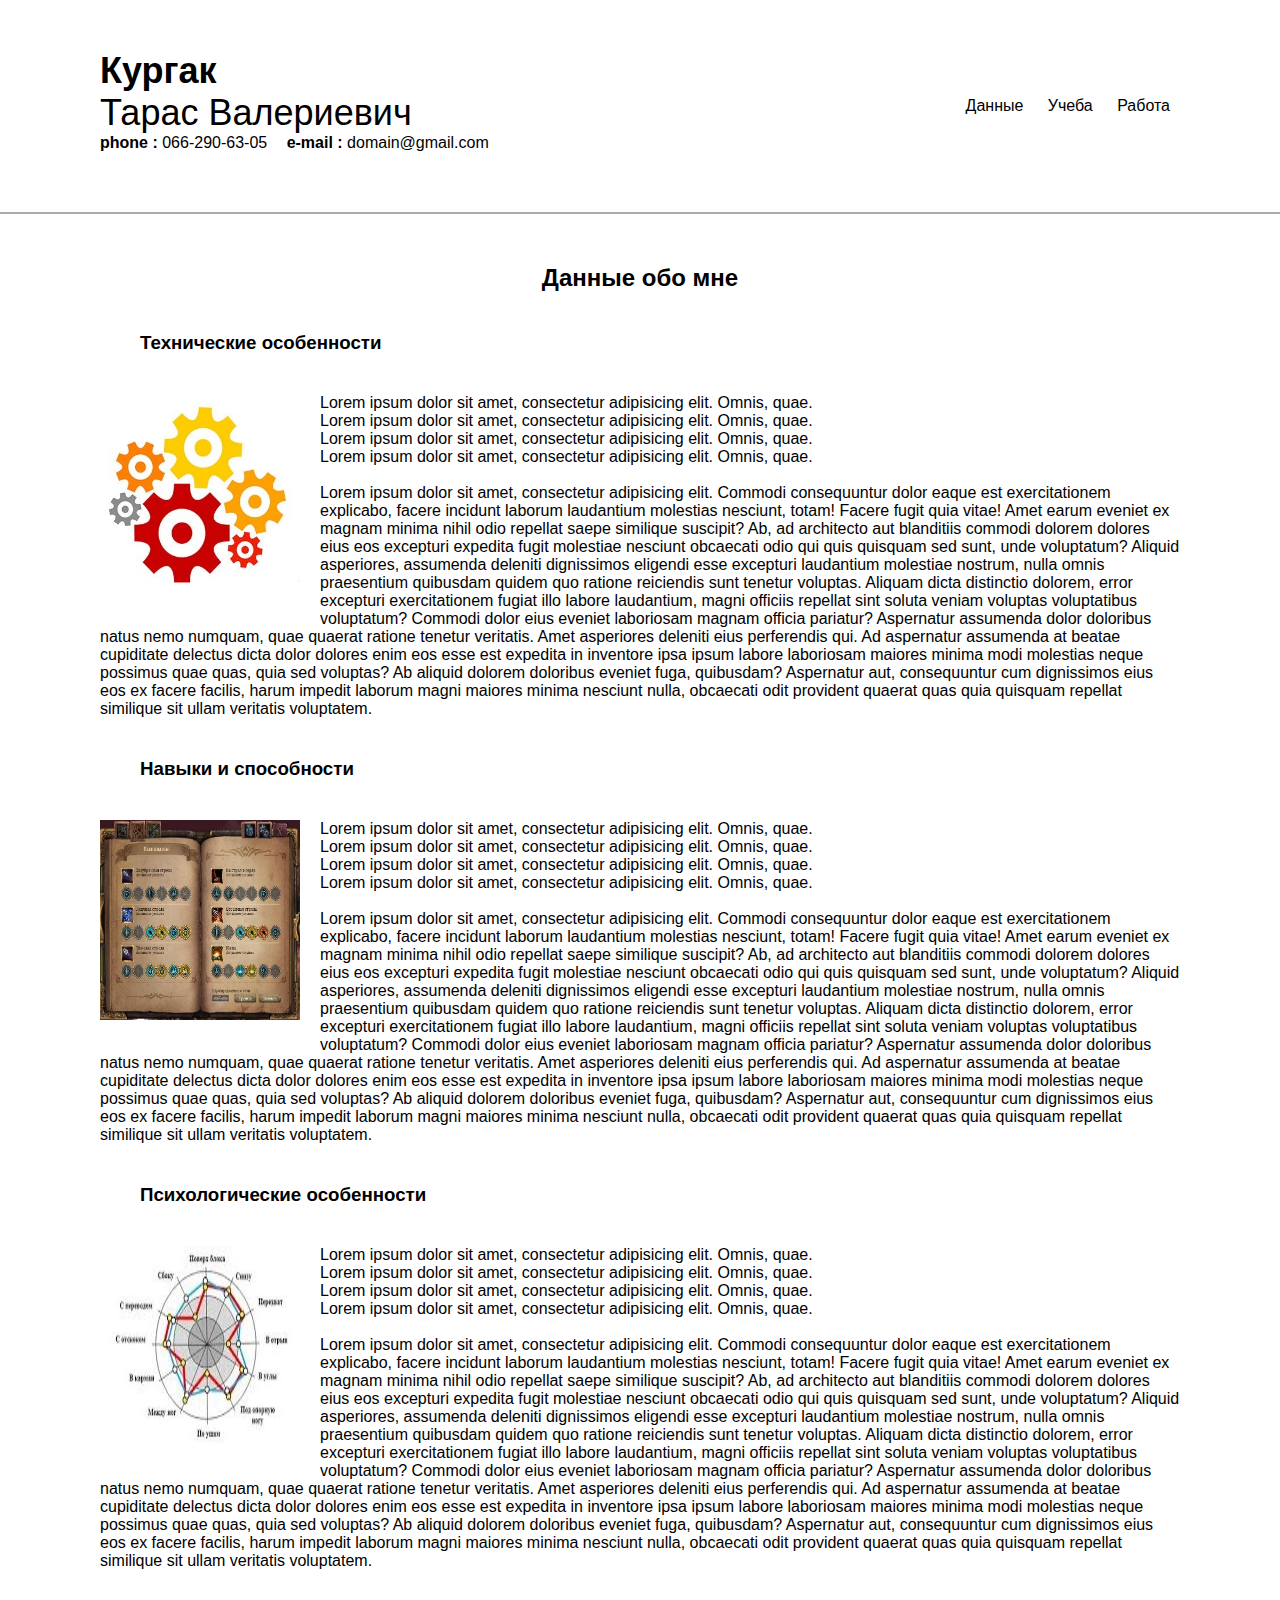
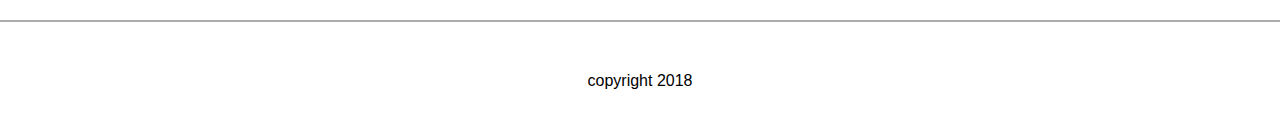
==== index.html @ c211f49a "Add files via upload" ====
<!DOCTYPE html>
<html lang="en">
<head>
    <meta charset="UTF-8">
    <title>Данные</title>
    <link rel="stylesheet" href="css/style.css" type="text/css">
</head>
<body>
    <header class="header">
    <div class="wrapper">
        <div class="headerBlock">
            <div class="logo">
                <h1>Кургак <span>Тарас Валериевич</span></h1>
                <div class="info">
                    <p>phone : <span>066-290-63-05</span></p>
                    <p>e-mail : <span>domain@gmail.com</span></p>
                </div>
            </div>
            <div class="menu">
                <ul>
                    <li><a href="#">Данные</a></li>
                    <li><a href="#">Учеба</a></li>
                    <li><a href="#">Работа</a></li>
                </ul>
            </div>
        </div>
    </div>
</header>
    <main class="main">
    <div class="wrapper">
        <h2>Данные обо мне</h2>
        <div class="technical">
            <h3>Технические особенности</h3>
            <img src="img/photo1.jpg">
            <p>Lorem ipsum dolor sit amet, consectetur adipisicing elit. Omnis, quae.</p>
            <p>Lorem ipsum dolor sit amet, consectetur adipisicing elit. Omnis, quae.</p>
            <p>Lorem ipsum dolor sit amet, consectetur adipisicing elit. Omnis, quae.</p>
            <p>Lorem ipsum dolor sit amet, consectetur adipisicing elit. Omnis, quae.</p>
            <br>
            <p>Lorem ipsum dolor sit amet, consectetur adipisicing elit. Commodi consequuntur dolor eaque est exercitationem explicabo, facere incidunt laborum laudantium molestias nesciunt, totam! Facere fugit quia vitae! Amet earum eveniet ex magnam minima nihil odio repellat saepe similique suscipit? Ab, ad architecto aut blanditiis commodi dolorem dolores eius eos excepturi expedita fugit molestiae nesciunt obcaecati odio qui quis quisquam sed sunt, unde voluptatum? Aliquid asperiores, assumenda deleniti dignissimos eligendi esse excepturi laudantium molestiae nostrum, nulla omnis praesentium quibusdam quidem quo ratione reiciendis sunt tenetur voluptas. Aliquam dicta distinctio dolorem, error excepturi exercitationem fugiat illo labore laudantium, magni officiis repellat sint soluta veniam voluptas voluptatibus voluptatum? Commodi dolor eius eveniet laboriosam magnam officia pariatur? Aspernatur assumenda dolor doloribus natus nemo numquam, quae quaerat ratione tenetur veritatis. Amet asperiores deleniti eius perferendis qui. Ad aspernatur assumenda at beatae cupiditate delectus dicta dolor dolores enim eos esse est expedita in inventore ipsa ipsum labore laboriosam maiores minima modi molestias neque possimus quae quas, quia sed voluptas? Ab aliquid dolorem doloribus eveniet fuga, quibusdam? Aspernatur aut, consequuntur cum dignissimos eius eos ex facere facilis, harum impedit laborum magni maiores minima nesciunt nulla, obcaecati odit provident quaerat quas quia quisquam repellat similique sit ullam veritatis voluptatem.</p>
        </div>
        <div class="skills">
            <h3>Навыки и способности</h3>
            <img src="img/photo2.jpg">
            <p>Lorem ipsum dolor sit amet, consectetur adipisicing elit. Omnis, quae.</p>
            <p>Lorem ipsum dolor sit amet, consectetur adipisicing elit. Omnis, quae.</p>
            <p>Lorem ipsum dolor sit amet, consectetur adipisicing elit. Omnis, quae.</p>
            <p>Lorem ipsum dolor sit amet, consectetur adipisicing elit. Omnis, quae.</p>
            <br>
            <p>Lorem ipsum dolor sit amet, consectetur adipisicing elit. Commodi consequuntur dolor eaque est exercitationem explicabo, facere incidunt laborum laudantium molestias nesciunt, totam! Facere fugit quia vitae! Amet earum eveniet ex magnam minima nihil odio repellat saepe similique suscipit? Ab, ad architecto aut blanditiis commodi dolorem dolores eius eos excepturi expedita fugit molestiae nesciunt obcaecati odio qui quis quisquam sed sunt, unde voluptatum? Aliquid asperiores, assumenda deleniti dignissimos eligendi esse excepturi laudantium molestiae nostrum, nulla omnis praesentium quibusdam quidem quo ratione reiciendis sunt tenetur voluptas. Aliquam dicta distinctio dolorem, error excepturi exercitationem fugiat illo labore laudantium, magni officiis repellat sint soluta veniam voluptas voluptatibus voluptatum? Commodi dolor eius eveniet laboriosam magnam officia pariatur? Aspernatur assumenda dolor doloribus natus nemo numquam, quae quaerat ratione tenetur veritatis. Amet asperiores deleniti eius perferendis qui. Ad aspernatur assumenda at beatae cupiditate delectus dicta dolor dolores enim eos esse est expedita in inventore ipsa ipsum labore laboriosam maiores minima modi molestias neque possimus quae quas, quia sed voluptas? Ab aliquid dolorem doloribus eveniet fuga, quibusdam? Aspernatur aut, consequuntur cum dignissimos eius eos ex facere facilis, harum impedit laborum magni maiores minima nesciunt nulla, obcaecati odit provident quaerat quas quia quisquam repellat similique sit ullam veritatis voluptatem.</p>
        </div>
        <div class="psychological">
            <h3>Психологические особенности</h3>
            <img src="img/photo3.jpg">
            <p>Lorem ipsum dolor sit amet, consectetur adipisicing elit. Omnis, quae.</p>
            <p>Lorem ipsum dolor sit amet, consectetur adipisicing elit. Omnis, quae.</p>
            <p>Lorem ipsum dolor sit amet, consectetur adipisicing elit. Omnis, quae.</p>
            <p>Lorem ipsum dolor sit amet, consectetur adipisicing elit. Omnis, quae.</p>
            <br>
            <p>Lorem ipsum dolor sit amet, consectetur adipisicing elit. Commodi consequuntur dolor eaque est exercitationem explicabo, facere incidunt laborum laudantium molestias nesciunt, totam! Facere fugit quia vitae! Amet earum eveniet ex magnam minima nihil odio repellat saepe similique suscipit? Ab, ad architecto aut blanditiis commodi dolorem dolores eius eos excepturi expedita fugit molestiae nesciunt obcaecati odio qui quis quisquam sed sunt, unde voluptatum? Aliquid asperiores, assumenda deleniti dignissimos eligendi esse excepturi laudantium molestiae nostrum, nulla omnis praesentium quibusdam quidem quo ratione reiciendis sunt tenetur voluptas. Aliquam dicta distinctio dolorem, error excepturi exercitationem fugiat illo labore laudantium, magni officiis repellat sint soluta veniam voluptas voluptatibus voluptatum? Commodi dolor eius eveniet laboriosam magnam officia pariatur? Aspernatur assumenda dolor doloribus natus nemo numquam, quae quaerat ratione tenetur veritatis. Amet asperiores deleniti eius perferendis qui. Ad aspernatur assumenda at beatae cupiditate delectus dicta dolor dolores enim eos esse est expedita in inventore ipsa ipsum labore laboriosam maiores minima modi molestias neque possimus quae quas, quia sed voluptas? Ab aliquid dolorem doloribus eveniet fuga, quibusdam? Aspernatur aut, consequuntur cum dignissimos eius eos ex facere facilis, harum impedit laborum magni maiores minima nesciunt nulla, obcaecati odit provident quaerat quas quia quisquam repellat similique sit ullam veritatis voluptatem.</p>
        </div>
    </div>
    </main>
    <footer class="footer">
        <div class="wrapper">
            <p>copyright 2018</p>
        </div>
    </footer>
</body>
</html>
---- css/style.css ----
* {
    margin: 0;
    padding: 0;
}
body {
    font-family: Arial, sans-serif;
}
.wrapper {
    max-width: 1366px;
    margin: 0 auto;
    padding: 50px 100px;
}
ul {
    list-style: none;
}
a {
    text-decoration: none;
    font-family: Arial, sans-serif;
    transition: background .3s;
    color: black;
}

.header {
    border-bottom: 2px solid #acacac;
}
.headerBlock {
    display: flex;
    justify-content: space-between;
    align-items: center;
}
.logo h1 span {
    display: block;
    font-weight: 400;
}
.logo .info p {
    font-weight: bold;
    margin-bottom: 10px;
    display:inline-block;
    margin-right:15px;
}
.logo .info span {
    font-weight: normal;
}
/* logo block */
.logo h1 {
    font-family: Arial, sans-serif;
    font-size: 36px;
    font-weight: bold;
}
.logo h1 span {
    display: block;
    font-weight: 400;
}
.logo .info p {
    font-weight: bold;
    margin-bottom: 10px;
    display:inline-block;
    margin-right:15px;
}
.logo .info p:last-child {
    margin-right:0;
}

.logo .info span {
    font-weight: normal;
}
/* menu block */
.menu li {
    display: inline-block;
}
.menu ul li a {
    display: block;
    padding: 5px 10px;
}

.menu ul li a:hover {
    background: gray;
}

/* main block*/
.technical img{
    width: 200px;
    height: 200px;
    overflow: hidden;
    margin-bottom: 20px;
    float: left;
    margin-right: 20px;
}
h3{
    margin:20px;
    padding: 20px;
}
h2{
    text-align:center;
}
.skills img {
    width: 200px;
    height: 200px;
    overflow: hidden;
    margin-bottom: 20px;
    float: left;
    margin-right: 20px;
}
.psychological img {
    width: 200px;
    height: 200px;
    overflow: hidden;
    margin-bottom: 20px;
    float: left;
    margin-right: 20px;
}
/* footer block*/
.footer {
    border-top: 2px solid #acacac;
    text-align: center;
}
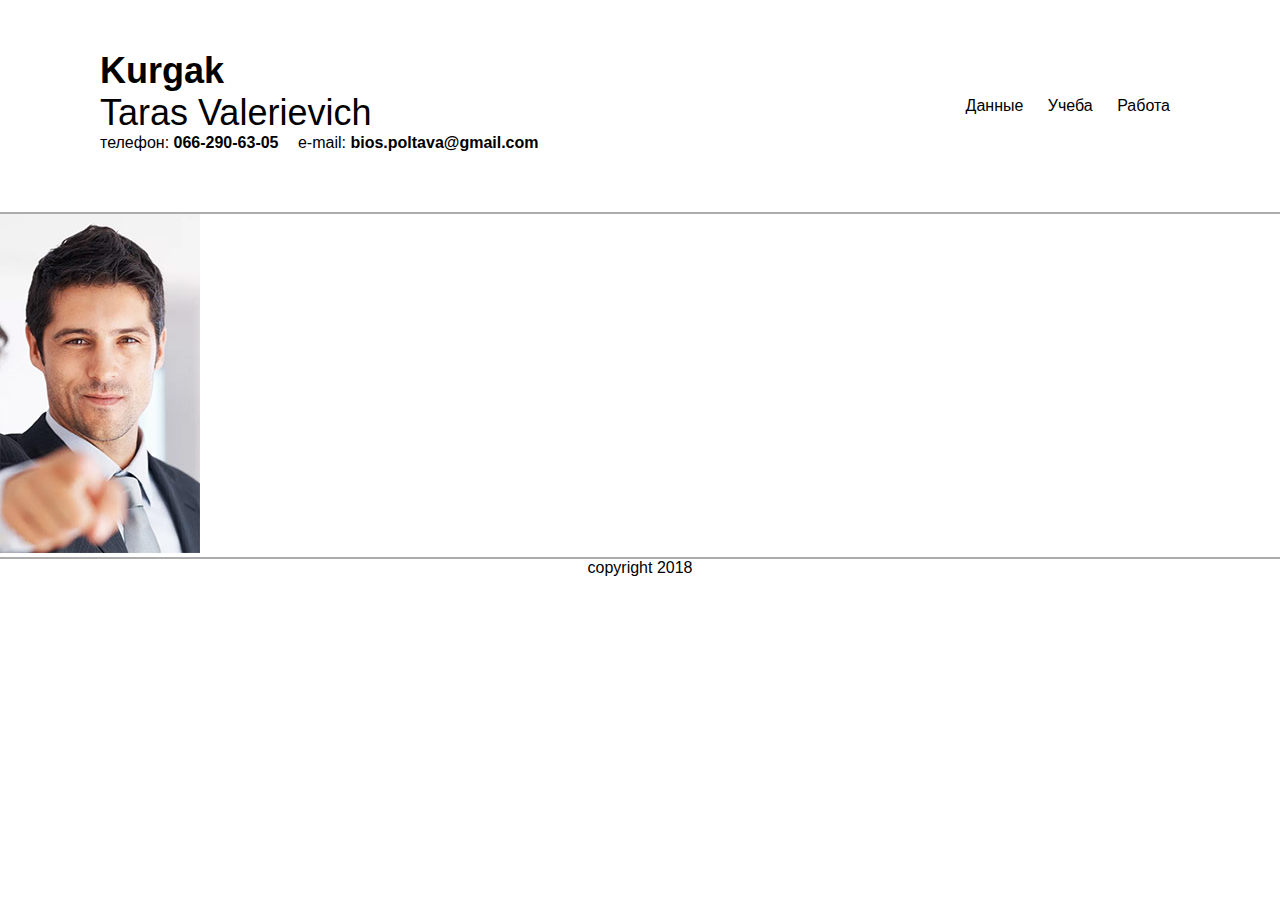
==== commit 55a42e80: "версия 2" ====
--- a/index.html
+++ b/index.html
@@ -2,69 +2,39 @@
 <html lang="en">
 <head>
     <meta charset="UTF-8">
-    <title>Данные</title>
+    <title>Урок 1</title>
     <link rel="stylesheet" href="css/style.css" type="text/css">
 </head>
 <body>
-    <header class="header">
+<header class="header">
     <div class="wrapper">
         <div class="headerBlock">
             <div class="logo">
-                <h1>Кургак <span>Тарас Валериевич</span></h1>
+                <a href="index.html" target="_blank"><h1>Kurgak <span>Taras Valerievich</span></h1></a>
                 <div class="info">
-                    <p>phone : <span>066-290-63-05</span></p>
-                    <p>e-mail : <span>domain@gmail.com</span></p>
+                    <p><span>телефон:</span> 066-290-63-05</p>
+                    <p><span>e-mail:</span> bios.poltava@gmail.com</p>
                 </div>
             </div>
             <div class="menu">
                 <ul>
-                    <li><a href="#">Данные</a></li>
-                    <li><a href="#">Учеба</a></li>
-                    <li><a href="#">Работа</a></li>
+                    <li><a href="data.html" target="_blank">Данные</a></li>
+                    <li><a href="learning.html" target="_blank">Учеба</a></li>
+                    <li><a href="work.html" target="_blank">Работа</a></li>
                 </ul>
             </div>
         </div>
     </div>
-</header>
-    <main class="main">
-    <div class="wrapper">
-        <h2>Данные обо мне</h2>
-        <div class="technical">
-            <h3>Технические особенности</h3>
-            <img src="img/photo1.jpg">
-            <p>Lorem ipsum dolor sit amet, consectetur adipisicing elit. Omnis, quae.</p>
-            <p>Lorem ipsum dolor sit amet, consectetur adipisicing elit. Omnis, quae.</p>
-            <p>Lorem ipsum dolor sit amet, consectetur adipisicing elit. Omnis, quae.</p>
-            <p>Lorem ipsum dolor sit amet, consectetur adipisicing elit. Omnis, quae.</p>
-            <br>
-            <p>Lorem ipsum dolor sit amet, consectetur adipisicing elit. Commodi consequuntur dolor eaque est exercitationem explicabo, facere incidunt laborum laudantium molestias nesciunt, totam! Facere fugit quia vitae! Amet earum eveniet ex magnam minima nihil odio repellat saepe similique suscipit? Ab, ad architecto aut blanditiis commodi dolorem dolores eius eos excepturi expedita fugit molestiae nesciunt obcaecati odio qui quis quisquam sed sunt, unde voluptatum? Aliquid asperiores, assumenda deleniti dignissimos eligendi esse excepturi laudantium molestiae nostrum, nulla omnis praesentium quibusdam quidem quo ratione reiciendis sunt tenetur voluptas. Aliquam dicta distinctio dolorem, error excepturi exercitationem fugiat illo labore laudantium, magni officiis repellat sint soluta veniam voluptas voluptatibus voluptatum? Commodi dolor eius eveniet laboriosam magnam officia pariatur? Aspernatur assumenda dolor doloribus natus nemo numquam, quae quaerat ratione tenetur veritatis. Amet asperiores deleniti eius perferendis qui. Ad aspernatur assumenda at beatae cupiditate delectus dicta dolor dolores enim eos esse est expedita in inventore ipsa ipsum labore laboriosam maiores minima modi molestias neque possimus quae quas, quia sed voluptas? Ab aliquid dolorem doloribus eveniet fuga, quibusdam? Aspernatur aut, consequuntur cum dignissimos eius eos ex facere facilis, harum impedit laborum magni maiores minima nesciunt nulla, obcaecati odit provident quaerat quas quia quisquam repellat similique sit ullam veritatis voluptatem.</p>
-        </div>
-        <div class="skills">
-            <h3>Навыки и способности</h3>
-            <img src="img/photo2.jpg">
-            <p>Lorem ipsum dolor sit amet, consectetur adipisicing elit. Omnis, quae.</p>
-            <p>Lorem ipsum dolor sit amet, consectetur adipisicing elit. Omnis, quae.</p>
-            <p>Lorem ipsum dolor sit amet, consectetur adipisicing elit. Omnis, quae.</p>
-            <p>Lorem ipsum dolor sit amet, consectetur adipisicing elit. Omnis, quae.</p>
-            <br>
-            <p>Lorem ipsum dolor sit amet, consectetur adipisicing elit. Commodi consequuntur dolor eaque est exercitationem explicabo, facere incidunt laborum laudantium molestias nesciunt, totam! Facere fugit quia vitae! Amet earum eveniet ex magnam minima nihil odio repellat saepe similique suscipit? Ab, ad architecto aut blanditiis commodi dolorem dolores eius eos excepturi expedita fugit molestiae nesciunt obcaecati odio qui quis quisquam sed sunt, unde voluptatum? Aliquid asperiores, assumenda deleniti dignissimos eligendi esse excepturi laudantium molestiae nostrum, nulla omnis praesentium quibusdam quidem quo ratione reiciendis sunt tenetur voluptas. Aliquam dicta distinctio dolorem, error excepturi exercitationem fugiat illo labore laudantium, magni officiis repellat sint soluta veniam voluptas voluptatibus voluptatum? Commodi dolor eius eveniet laboriosam magnam officia pariatur? Aspernatur assumenda dolor doloribus natus nemo numquam, quae quaerat ratione tenetur veritatis. Amet asperiores deleniti eius perferendis qui. Ad aspernatur assumenda at beatae cupiditate delectus dicta dolor dolores enim eos esse est expedita in inventore ipsa ipsum labore laboriosam maiores minima modi molestias neque possimus quae quas, quia sed voluptas? Ab aliquid dolorem doloribus eveniet fuga, quibusdam? Aspernatur aut, consequuntur cum dignissimos eius eos ex facere facilis, harum impedit laborum magni maiores minima nesciunt nulla, obcaecati odit provident quaerat quas quia quisquam repellat similique sit ullam veritatis voluptatem.</p>
-        </div>
-        <div class="psychological">
-            <h3>Психологические особенности</h3>
-            <img src="img/photo3.jpg">
-            <p>Lorem ipsum dolor sit amet, consectetur adipisicing elit. Omnis, quae.</p>
-            <p>Lorem ipsum dolor sit amet, consectetur adipisicing elit. Omnis, quae.</p>
-            <p>Lorem ipsum dolor sit amet, consectetur adipisicing elit. Omnis, quae.</p>
-            <p>Lorem ipsum dolor sit amet, consectetur adipisicing elit. Omnis, quae.</p>
-            <br>
-            <p>Lorem ipsum dolor sit amet, consectetur adipisicing elit. Commodi consequuntur dolor eaque est exercitationem explicabo, facere incidunt laborum laudantium molestias nesciunt, totam! Facere fugit quia vitae! Amet earum eveniet ex magnam minima nihil odio repellat saepe similique suscipit? Ab, ad architecto aut blanditiis commodi dolorem dolores eius eos excepturi expedita fugit molestiae nesciunt obcaecati odio qui quis quisquam sed sunt, unde voluptatum? Aliquid asperiores, assumenda deleniti dignissimos eligendi esse excepturi laudantium molestiae nostrum, nulla omnis praesentium quibusdam quidem quo ratione reiciendis sunt tenetur voluptas. Aliquam dicta distinctio dolorem, error excepturi exercitationem fugiat illo labore laudantium, magni officiis repellat sint soluta veniam voluptas voluptatibus voluptatum? Commodi dolor eius eveniet laboriosam magnam officia pariatur? Aspernatur assumenda dolor doloribus natus nemo numquam, quae quaerat ratione tenetur veritatis. Amet asperiores deleniti eius perferendis qui. Ad aspernatur assumenda at beatae cupiditate delectus dicta dolor dolores enim eos esse est expedita in inventore ipsa ipsum labore laboriosam maiores minima modi molestias neque possimus quae quas, quia sed voluptas? Ab aliquid dolorem doloribus eveniet fuga, quibusdam? Aspernatur aut, consequuntur cum dignissimos eius eos ex facere facilis, harum impedit laborum magni maiores minima nesciunt nulla, obcaecati odit provident quaerat quas quia quisquam repellat similique sit ullam veritatis voluptatem.</p>
-        </div>
-    </div>
-    </main>
-    <footer class="footer">
-        <div class="wrapper">
+    </header>
+        <main class="main">
+            <div class="photo">
+                <img src="img/photo.jpg">
+            </div>
+
+        </main>
+        <footer class="footer">
             <p>copyright 2018</p>
-        </div>
-    </footer>
+        </footer>
+
 </body>
 </html>--- a/css/style.css
+++ b/css/style.css
@@ -28,19 +28,7 @@
     justify-content: space-between;
     align-items: center;
 }
-.logo h1 span {
-    display: block;
-    font-weight: 400;
-}
-.logo .info p {
-    font-weight: bold;
-    margin-bottom: 10px;
-    display:inline-block;
-    margin-right:15px;
-}
-.logo .info span {
-    font-weight: normal;
-}
+
 /* logo block */
 .logo h1 {
     font-family: Arial, sans-serif;
@@ -78,6 +66,12 @@
 }
 
 /* main block*/
+.main photo{
+    weight:200px;
+    height:200px;
+    overflow:hidden;
+
+}
 .technical img{
     width: 200px;
     height: 200px;
@@ -109,6 +103,31 @@
     float: left;
     margin-right: 20px;
 }
+.development img{
+    width: 200px;
+    height: 200px;
+    overflow: hidden;
+    margin-bottom: 20px;
+    float: left;
+    margin-right: 20px;
+}
+
+.seo img {
+    width: 200px;
+    height: 200px;
+    overflow: hidden;
+    margin-bottom: 20px;
+    float: left;
+    margin-right: 20px;
+}
+.reklama img {
+    width: 200px;
+    height: 200px;
+    overflow: hidden;
+    margin-bottom: 20px;
+    float: left;
+    margin-right: 20px;
+}
 /* footer block*/
 .footer {
     border-top: 2px solid #acacac;
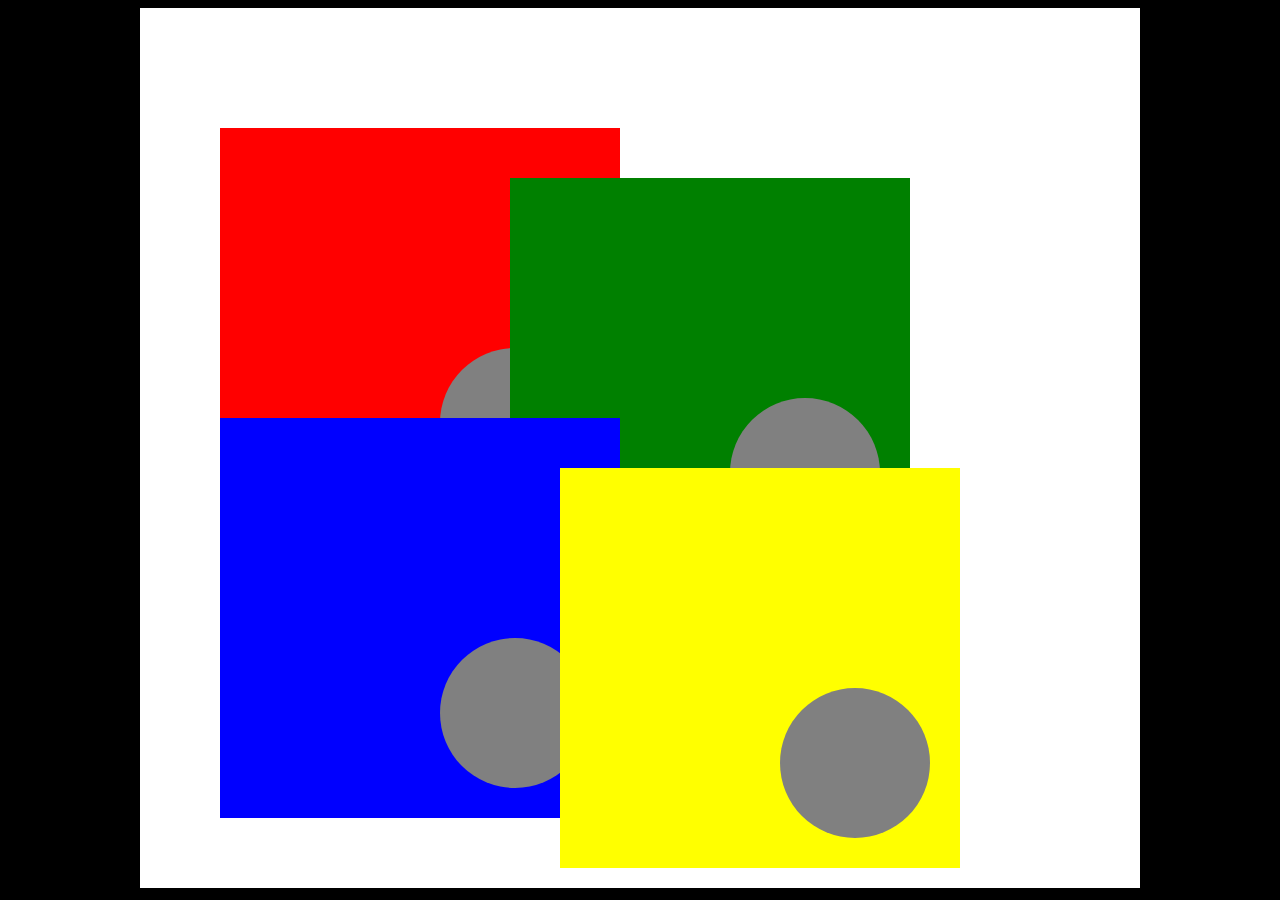
==== commit eb28547e: "смена названия" ====
--- a/index.html
+++ b/index.html
@@ -1,40 +1,26 @@
-<!DOCTYPE html>
-<html lang="en">
-<head>
-    <meta charset="UTF-8">
-    <title>Урок 1</title>
-    <link rel="stylesheet" href="css/style.css" type="text/css">
-</head>
-<body>
-<header class="header">
-    <div class="wrapper">
-        <div class="headerBlock">
-            <div class="logo">
-                <a href="index.html" target="_blank"><h1>Kurgak <span>Taras Valerievich</span></h1></a>
-                <div class="info">
-                    <p><span>телефон:</span> 066-290-63-05</p>
-                    <p><span>e-mail:</span> bios.poltava@gmail.com</p>
-                </div>
-            </div>
-            <div class="menu">
-                <ul>
-                    <li><a href="data.html" target="_blank">Данные</a></li>
-                    <li><a href="learning.html" target="_blank">Учеба</a></li>
-                    <li><a href="work.html" target="_blank">Работа</a></li>
-                </ul>
-            </div>
-        </div>
-    </div>
-    </header>
-        <main class="main">
-            <div class="photo">
-                <img src="img/photo.jpg">
-            </div>
-
-        </main>
-        <footer class="footer">
-            <p>copyright 2018</p>
-        </footer>
-
-</body>
+<!DOCTYPE html>
+<html lang="en">
+<head>
+    <meta charset="UTF-8">
+    <title>Позиционирование</title>
+    <link rel="stylesheet" href="css/style.css" type="text/css" >
+</head>
+<body>
+    <div class="wrapper">
+        <div class="inner">
+            <div class="block red">
+                <div class="block circle"></div>
+            </div>
+            <div class="block green">
+                <div class="block circle"></div>
+            </div>
+            <div class="block blue">
+                <div class="block circle"></div>
+            </div>
+            <div class="block yellow">
+                <div class="block circle"></div>
+            </div>
+        </div>
+    </div>
+</body>
 </html>--- a/css/style.css
+++ b/css/style.css
@@ -1,135 +1,52 @@
-* {
-    margin: 0;
-    padding: 0;
-}
-body {
-    font-family: Arial, sans-serif;
-}
-.wrapper {
-    max-width: 1366px;
-    margin: 0 auto;
-    padding: 50px 100px;
-}
-ul {
-    list-style: none;
-}
-a {
-    text-decoration: none;
-    font-family: Arial, sans-serif;
-    transition: background .3s;
-    color: black;
-}
+body{background: black}
+.wrapper{
 
-.header {
-    border-bottom: 2px solid #acacac;
-}
-.headerBlock {
+    margin: 0px auto;
+    background: black;
     display: flex;
-    justify-content: space-between;
+    justify-content: center;
     align-items: center;
 }
-
-/* logo block */
-.logo h1 {
-    font-family: Arial, sans-serif;
-    font-size: 36px;
-    font-weight: bold;
+.inner{
+    width: 1000px;
+    display: flex;
+    justify-content: center;
+    align-items: center;
+    flex-wrap: wrap;
+    background: white;
 }
-.logo h1 span {
-    display: block;
-    font-weight: 400;
+.block{
+    width:400px;
+    height: 400px;
+    margin: 20px;
+    position: relative;
 }
-.logo .info p {
-    font-weight: bold;
-    margin-bottom: 10px;
-    display:inline-block;
-    margin-right:15px;
+.red{
+    background: red;
+    left: 0px;
+    top: 100px;
 }
-.logo .info p:last-child {
-    margin-right:0;
+.green{
+    background: green;
+    left: -150px;
+    top: 150px;
 }
-
-.logo .info span {
-    font-weight: normal;
-}
-/* menu block */
-.menu li {
-    display: inline-block;
-}
-.menu ul li a {
-    display: block;
-    padding: 5px 10px;
-}
-
-.menu ul li a:hover {
-    background: gray;
-}
-
-/* main block*/
-.main photo{
-    weight:200px;
-    height:200px;
-    overflow:hidden;
+.yellow{
+    background: yellow;
+    left: -100px;
 
 }
-.technical img{
-    width: 200px;
-    height: 200px;
-    overflow: hidden;
-    margin-bottom: 20px;
-    float: left;
-    margin-right: 20px;
+.blue{
+    background: blue;
+    top: -50px;
+
+
 }
-h3{
-    margin:20px;
-    padding: 20px;
-}
-h2{
-    text-align:center;
-}
-.skills img {
-    width: 200px;
-    height: 200px;
-    overflow: hidden;
-    margin-bottom: 20px;
-    float: left;
-    margin-right: 20px;
-}
-.psychological img {
-    width: 200px;
-    height: 200px;
-    overflow: hidden;
-    margin-bottom: 20px;
-    float: left;
-    margin-right: 20px;
-}
-.development img{
-    width: 200px;
-    height: 200px;
-    overflow: hidden;
-    margin-bottom: 20px;
-    float: left;
-    margin-right: 20px;
-}
-
-.seo img {
-    width: 200px;
-    height: 200px;
-    overflow: hidden;
-    margin-bottom: 20px;
-    float: left;
-    margin-right: 20px;
-}
-.reklama img {
-    width: 200px;
-    height: 200px;
-    overflow: hidden;
-    margin-bottom: 20px;
-    float: left;
-    margin-right: 20px;
-}
-/* footer block*/
-.footer {
-    border-top: 2px solid #acacac;
-    text-align: center;
+.circle{
+    border-radius: 50%;
+    background: gray;
+    width:150px;
+    height: 150px;
+    top:200px;
+    left: 200px;
 }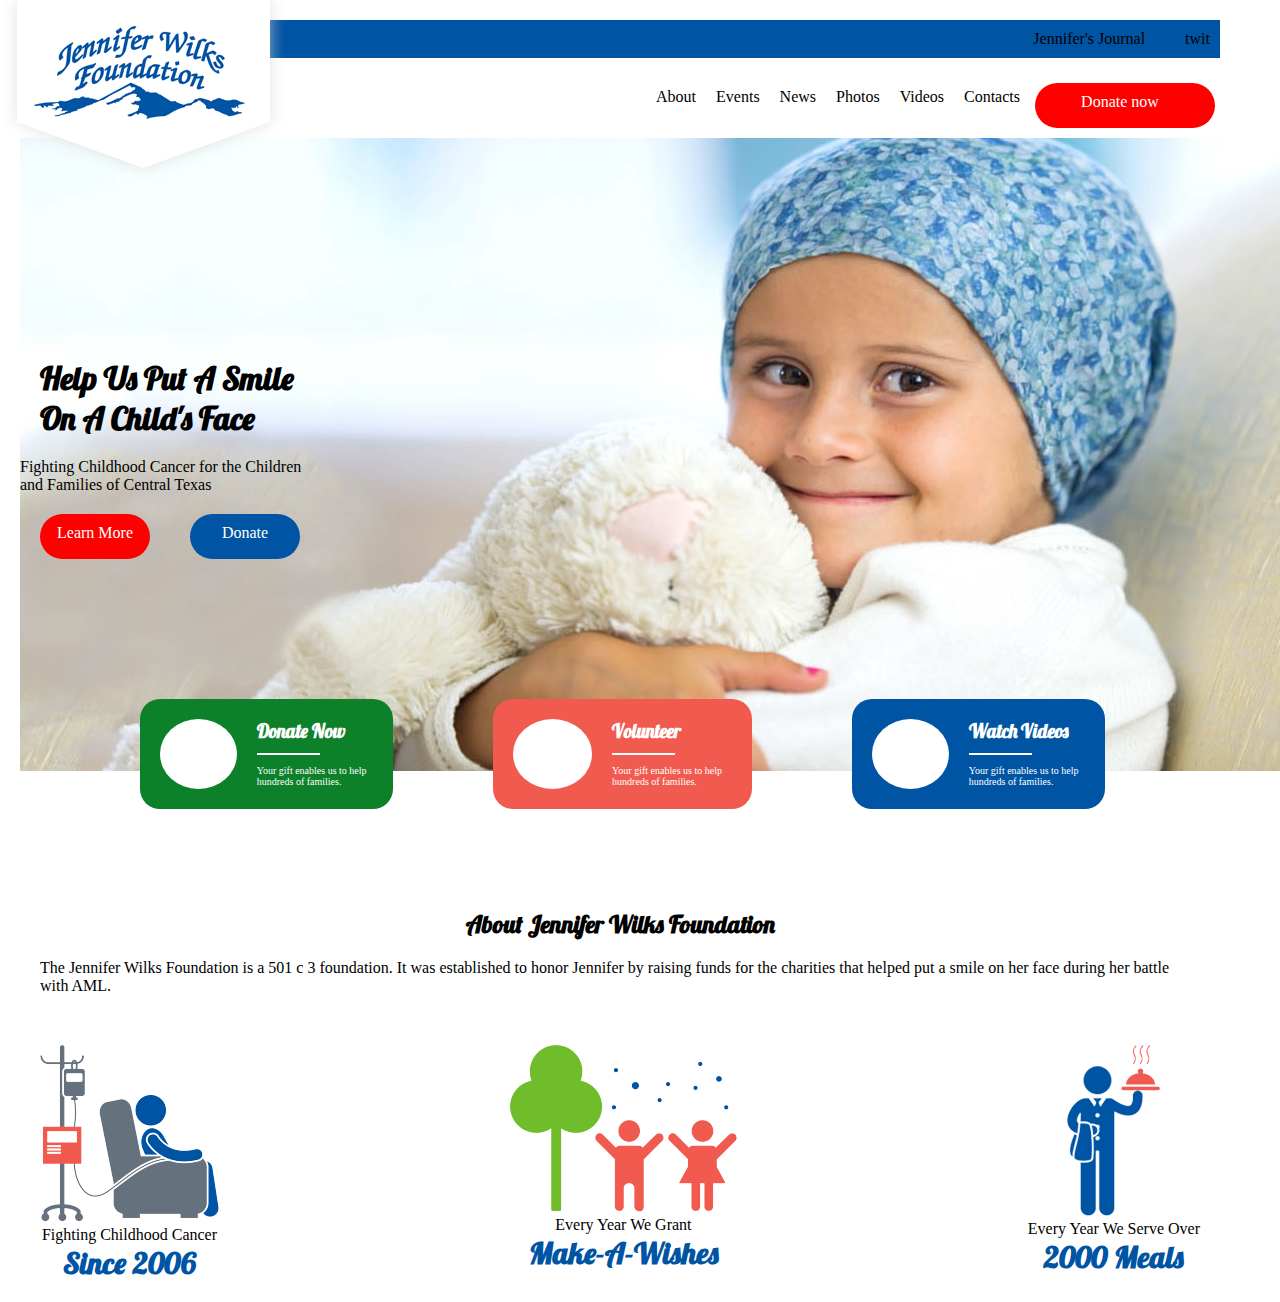
==== commit 5e743a29: "322" ====
--- a/index.html
+++ b/index.html
@@ -2,25 +2,146 @@
 <html lang="en">
 <head>
     <meta charset="UTF-8">
-    <title>Позиционирование</title>
-    <link rel="stylesheet" href="css/style.css" type="text/css" >
+    <title>Title</title>
+    <meta name="viewport" content="width=device-width, initial-scale=1">
+    <link href="https://fonts.googleapis.com/css?family=Raleway:400,700|Roboto+Slab" rel="stylesheet">
+    <link href="https://fonts.googleapis.com/css?family=Raleway:400,700|Roboto+Slab|Ubuntu" rel="stylesheet">
+    <link href='http://fonts.googleapis.com/css?family=Lobster&subset=cyrillic,latin' rel='stylesheet' type='text/css'>
+    <link rel="stylesheet" href="https://use.fontawesome.com/releases/v5.1.0/css/all.css" integrity="sha384-lKuwvrZot6UHsBSfcMvOkWwlCMgc0TaWr+30HWe3a4ltaBwTZhyTEggF5tJv8tbt" crossorigin="anonymous">
+
+    <link rel="stylesheet" href="css/style.css" type="text/css">
+
+
 </head>
 <body>
+<div class="main-wrapper">
+<header>
     <div class="wrapper">
-        <div class="inner">
-            <div class="block red">
-                <div class="block circle"></div>
-            </div>
-            <div class="block green">
-                <div class="block circle"></div>
-            </div>
-            <div class="block blue">
-                <div class="block circle"></div>
-            </div>
-            <div class="block yellow">
-                <div class="block circle"></div>
+        <div class="logo">
+            <a href="/"><img src="img/logo.png" alt=""></a>
+        </div>
+        <div class="social">
+            <a href="/">Jennifer's Journal</a>
+            <ul>
+                <li><a><i class="fa fa-angle-right" ></i></a></li>
+                <li>twit</li>
+            </ul>
+        </div>
+    </div>
+    <div class="wrapper">
+        <nav>
+        <div class="menu">
+            <ul class="horizontal">
+                <li><a href="/">About</a></li>
+                <li><a href="/">Events</a></li>
+                <li><a href="/">News</a></li>
+                <li><a href="/">Photos</a></li>
+                <li><a href="/">Videos</a></li>
+                <li><a href="/">Contacts</a></li>
+            </ul>
+            <div class="button button_1">
+                <p>Donate now</p>
+                <div class="tabsArrow"><i class="fa fa-angle-right"></i></div>
             </div>
         </div>
+
+        </nav>
     </div>
+
+
+
+
+</header>
+<div class="wrapper">
+    <div class="flex">
+        <div class="flex_1"></div>
+        <div class="flex_2"></div>
+        <div class="flex_3"></div>
+
+    </div>
+</div>
+<div class="main">
+   <div class="wrapper">
+       <div class="slider">
+           <img src="img/BOY.jpg">
+           <div class="slider_text">
+                <h1>Help Us Put A Smile On A Child's Face</h1>
+                <p>Fighting Childhood Cancer for the Children and Families of Central Texas</p>
+               <div class="buttonBlock">
+                    <div class="button button_2">Learn More</div>
+                    <div class="button button_3">Donate</div>
+               </div>
+           </div>
+       </div>
+       <div class="main2">
+           <div class="wrapper">
+            <div class="blockThreeTabs">
+                <div class="Tabs green">
+                    <div class="icon"><i class="fa fa-heart"></i></div>
+                    <div class="tabsText">
+                        <div class="tabsHeader">
+                            <div class="tabsHeaderH">
+                                <h3>Donate Now</h3>
+                            </div>
+                            <div class="tabsArrow"><i class="fa fa-angle-right"></i></div>
+                        </div>
+                        <div class="line"></div>
+                        <div class="tabsTextInner">Your gift enables us to help hundreds of families.</div>
+                    </div>
+                </div>
+                <div class="Tabs pink">
+                    <div class="icon"><i class="fa fa-male"></i></div>
+                    <div class="tabsText">
+                        <div class="tabsHeader">
+                            <div class="tabsHeaderH">
+                                <h3>Volunteer</h3>
+                            </div>
+                            <div class="tabsArrow"><i class="fa fa-angle-right"></i></div>
+                        </div>
+                        <div class="line"></div>
+                        <div class="tabsTextInner">Your gift enables us to help hundreds of families.</div>
+                    </div>
+                </div>
+                <div class="Tabs blue">
+                    <div class="icon"><i class="fa fa-star"></i></div>
+                    <div class="tabsText">
+                        <div class="tabsHeader">
+                            <div class="tabsHeaderH">
+                                <h3>Watch Videos</h3>
+                            </div>
+                            <div class="tabsArrow"><i class="fa fa-angle-right"></i></div>
+                        </div>
+                        <div class="line"></div>
+                        <div class="tabsTextInner">Your gift enables us to help hundreds of families.</div>
+                    </div>
+                </div>
+
+
+            </div>
+
+            <h2>About Jennifer Wilks Foundation</h2>
+
+            <p>The Jennifer Wilks Foundation is a 501 c 3 foundation. It was established to honor Jennifer by raising funds for the charities that helped put a smile on her face during her battle with AML.</p>
+
+           <div class="items">
+                <div class="block_1">
+            <img src="img/about-img1.png" alt="">
+            <p>Fighting Childhood Cancer<br><span>Since 2006</span></p>
+        </div>
+                <div class="block_2">
+            <img src="img/about-img2.png" alt="">
+            <p>Every Year We Grant <br><span>Make-A-Wishes</span></p>
+        </div>
+                <div class="block_3">
+            <img src="img/about-img3.png" alt="">
+            <p>Every Year We Serve Over <br><span>2000 Meals</span</p>
+        </div>
+
+            </div>
+       </div>
+    </div>
+   </div>
 </body>
+
+<script src="js/main.js" type="text/javascript"></script>
 </html>--- a/css/style.css
+++ b/css/style.css
@@ -1,52 +1,205 @@
-body{background: black}
+*{
+    margin: 0;
+    padding: 0;
+}
+ul{
+    list-style: none;
+
+}
+a{
+    text-decoration: none;
+    color: black;
+}
+.social{
+    background: #0054a4;
+    display: flex;
+    justify-content: flex-end;
+}
+.main-wrapper{
+    max-width: 1920px;
+    margin: 0 auto;
+}
 .wrapper{
-
-    margin: 0px auto;
-    background: black;
+    margin: 20px;
+    max-width: 1200px;
+}
+.logo{
+    position: absolute;
+    top:0;
+    left: 0;
+    z-index: 10;
+}
+body{
+    /*font-family: 'Roboto Slab', serif;*/
+    font:
+}
+h1{
+    font-family: 'Lobster', sans-serif;
+    margin: 20px;
+}
+h2{
+    font-family: 'Lobster', sans-serif;
+    text-align: center;
+    margin: 20px;
+}
+h3{
+    font-family: 'Lobster', sans-serif;
+}
+
+span{
+    font-family: 'Lobster', sans-serif;
+    font-size: 30px;
+    font-weight: bold;
+    color:#0054a4;
+}
+button{
+    margin: 20px;
+}
+/*header*/
+.social ul{
+    display: flex;
+    margin: 10px;
+}
+.social a{
+
+    margin: 10px;
+}
+.menu .button_1{
+    display: flex;
+    justify-content: center;
+    margin: 5px;
+}
+/*menu*/
+.horizontal{
+    display: flex;
+    justify-content: flex-end;
+}
+.menu .tabsArrow{
+    margin-left: 10px;
+}
+.menu{
+    display: flex;
+    justify-content: flex-end;
+}
+nav{
+    height: 30px;
+}
+.menu li a{
+    display: block;
+    padding: 10px;
+}
+/*slider*/
+.slider{
+   /* height: 300px;*/
+    position: relative;
+    margin-top: 30px;
+}
+.items{
+    display: flex;
+    justify-content: space-between;
+}
+.slider_text{
+    position:absolute;
+    top: 200px;
+    left: 0;
+    display: block;
+    max-width: 300px;
+}
+.buttonBlock{
+    display: flex;
+
+}
+.button{
+    background: red;
+    width: 160px;
+    height: 35px;
+    text-align: center;
+    border-radius: 30px;
+    color: white;
+    margin: 20px;
+    padding-left: 10px;
+    padding-right: 10px;
+    padding-top: 10px;
+}
+.button_3{
+    background: #0054a4;
+
+}
+
+/* блок трех плашечек*/
+.blockThreeTabs{
+    display: flex;
+    justify-content: space-between;
+    margin: 50px;
+    position: relative;
+    margin-top:-146px;
+}
+.Tabs{
+    background: #0d802a;
+    margin: 50px;
+    padding: 20px;
+    border-radius: 20px;
+    display: flex;
+    justify-content: space-between;
+    width: 500px;
+    color:white;
+
+}
+.tabsHeader{
+    display: flex;
+    justify-content: space-between;
+}
+.tabsTextInner{
+    font-size:10px;
+}
+.icon{
+    height: 70px;
+    width: 130px;
+    border-radius: 50%;
+    background-color: white;
     display: flex;
     justify-content: center;
     align-items: center;
-}
-.inner{
-    width: 1000px;
-    display: flex;
-    justify-content: center;
-    align-items: center;
-    flex-wrap: wrap;
-    background: white;
-}
-.block{
-    width:400px;
-    height: 400px;
-    margin: 20px;
+    font-size: 40px;
+    color: #0d802a;
+    margin-right: 20px;
+}
+.pink .icon{
+    color:#f15b4f;
+}
+.blue .icon{
+    color:#0054a4;
+}
+.line{
+    margin-top: 10px;
+    margin-bottom: 10px;
+    background-color: white;
+
+}
+.pink{
+    background: #f15b4f;
+}
+.blue{
+    background: #0054a4;
+}
+.main2{
+    max-width: 1200px;
     position: relative;
-}
-.red{
-    background: red;
-    left: 0px;
-    top: 100px;
-}
-.green{
-    background: green;
-    left: -150px;
-    top: 150px;
-}
-.yellow{
-    background: yellow;
-    left: -100px;
-
-}
-.blue{
-    background: blue;
-    top: -50px;
-
-
-}
-.circle{
-    border-radius: 50%;
-    background: gray;
-    width:150px;
-    height: 150px;
-    top:200px;
-    left: 200px;
-}+
+}
+.line{
+    width: 63px;
+    height: 2px;
+    background-color: white;
+}
+.items{
+    text-align: center;
+}
+
+.tabsText{
+    display: flex;
+    flex-direction: column;
+}
+.items img{
+    margin-top: 50px;
+}
